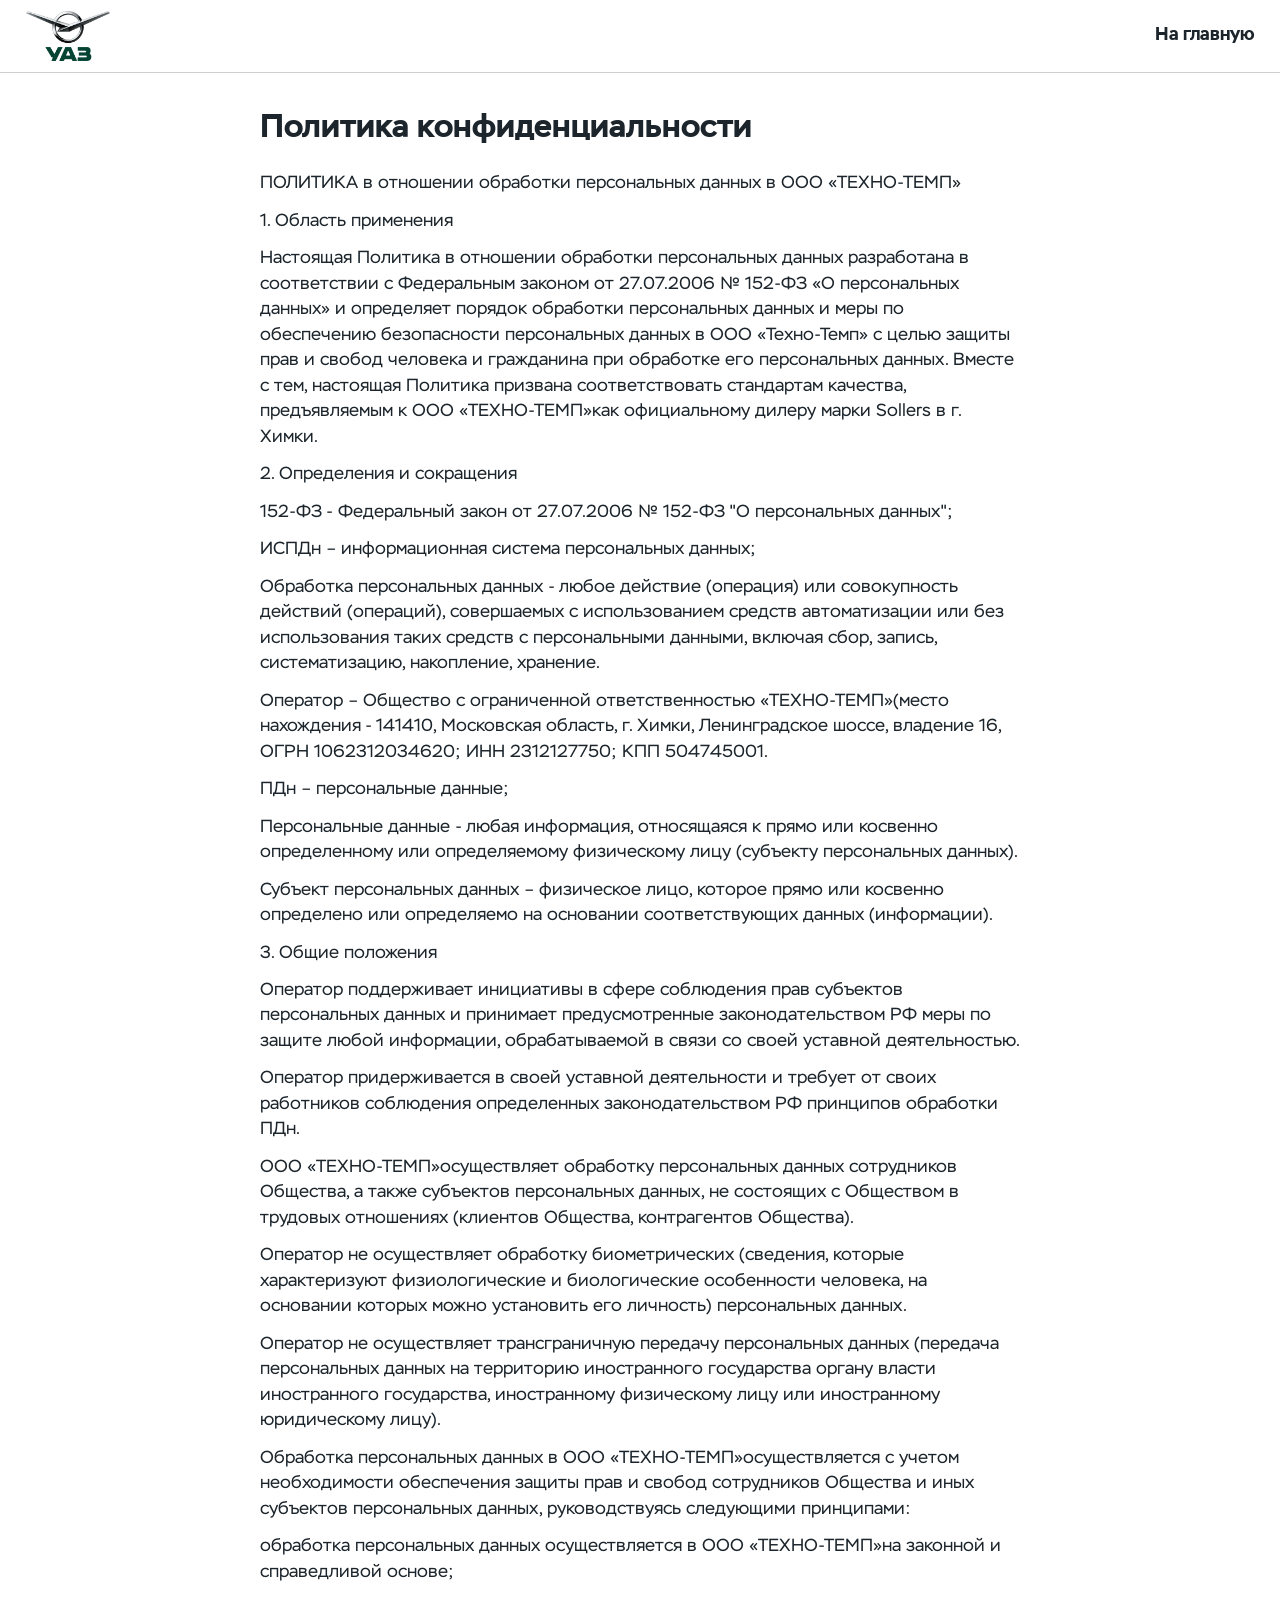
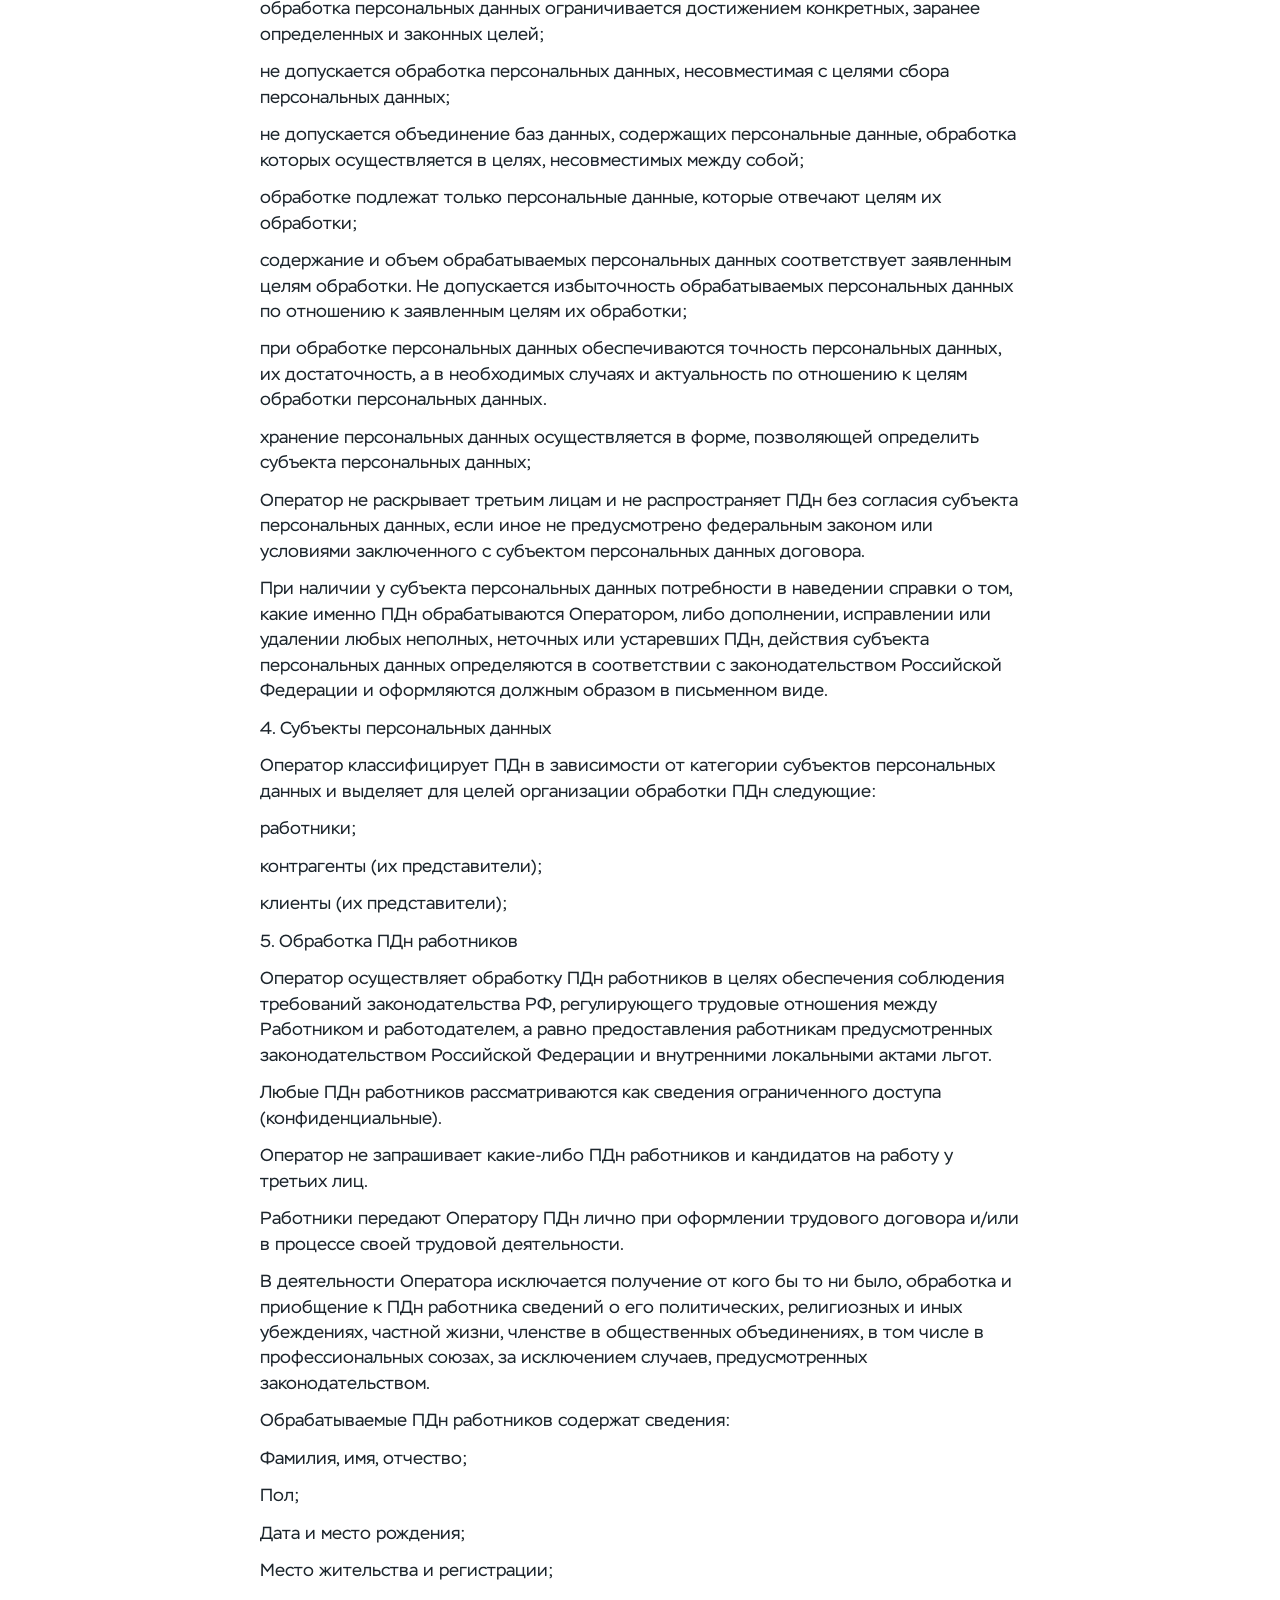
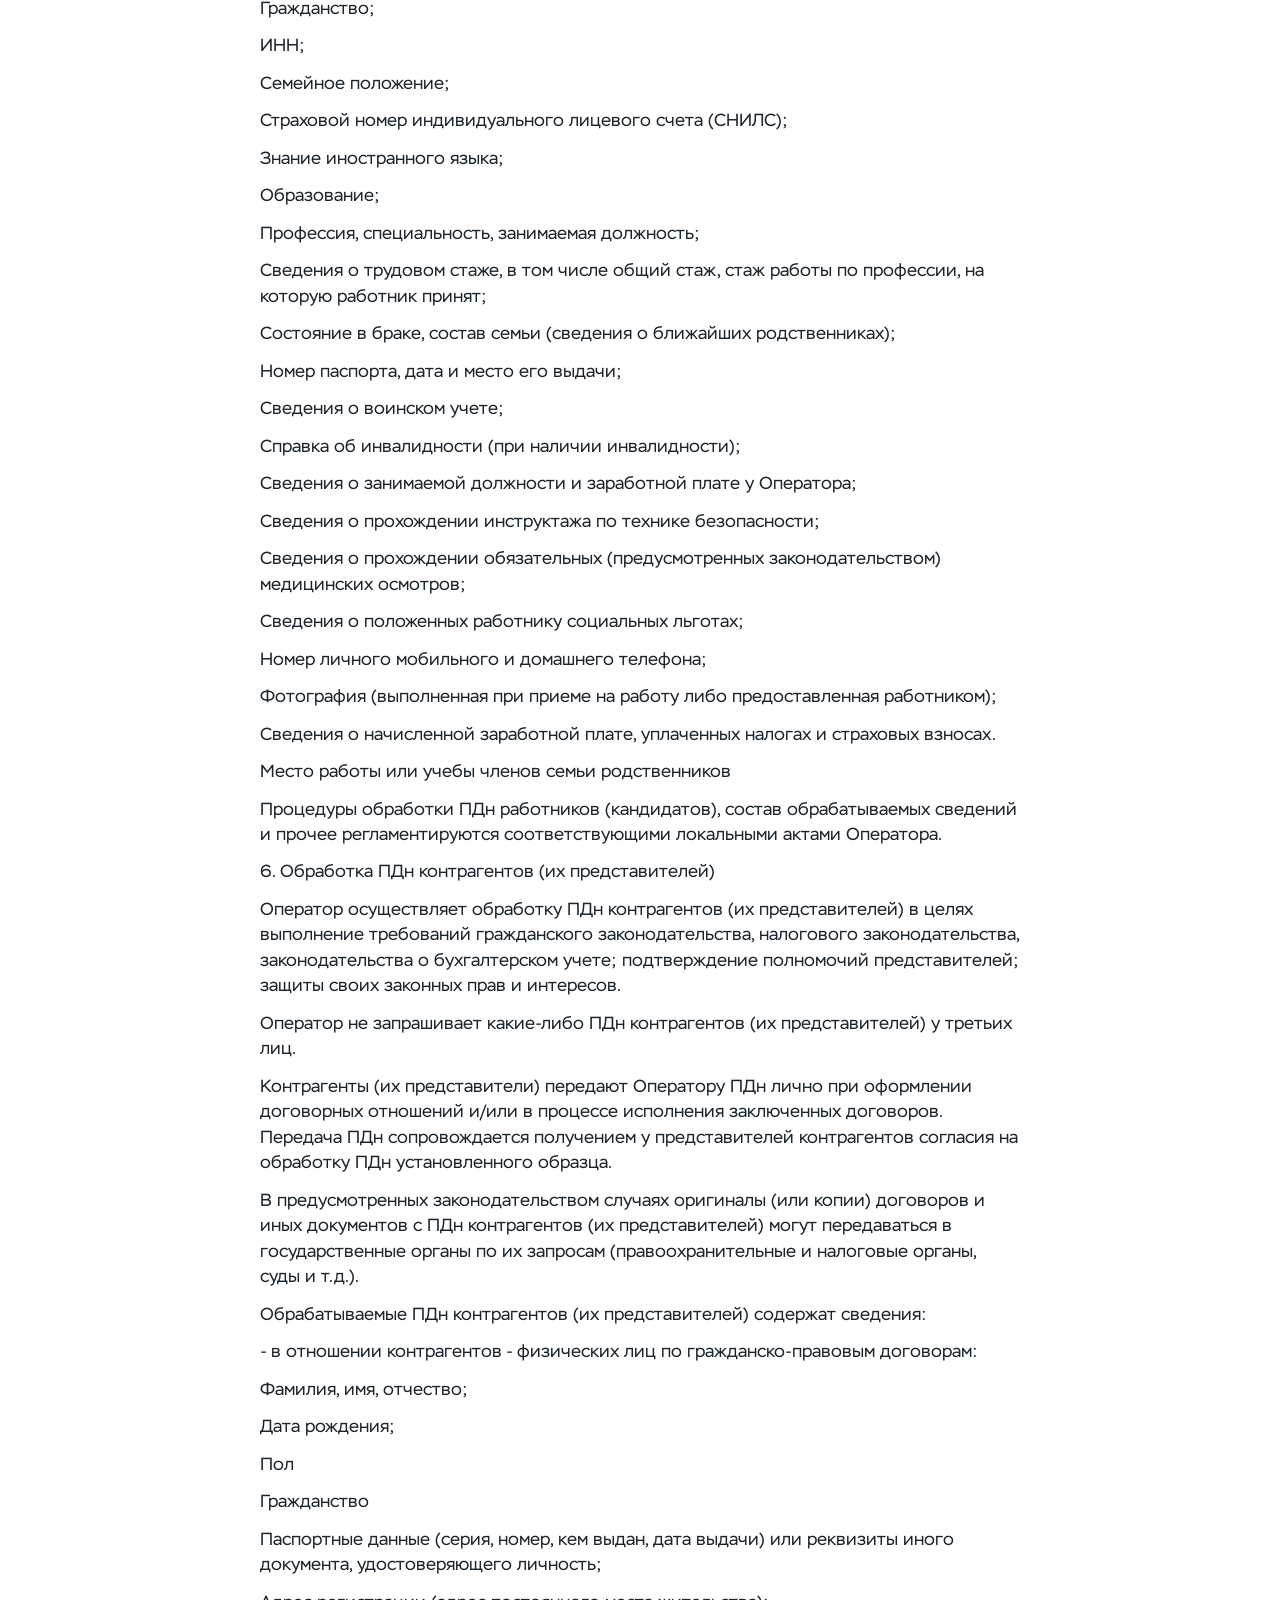
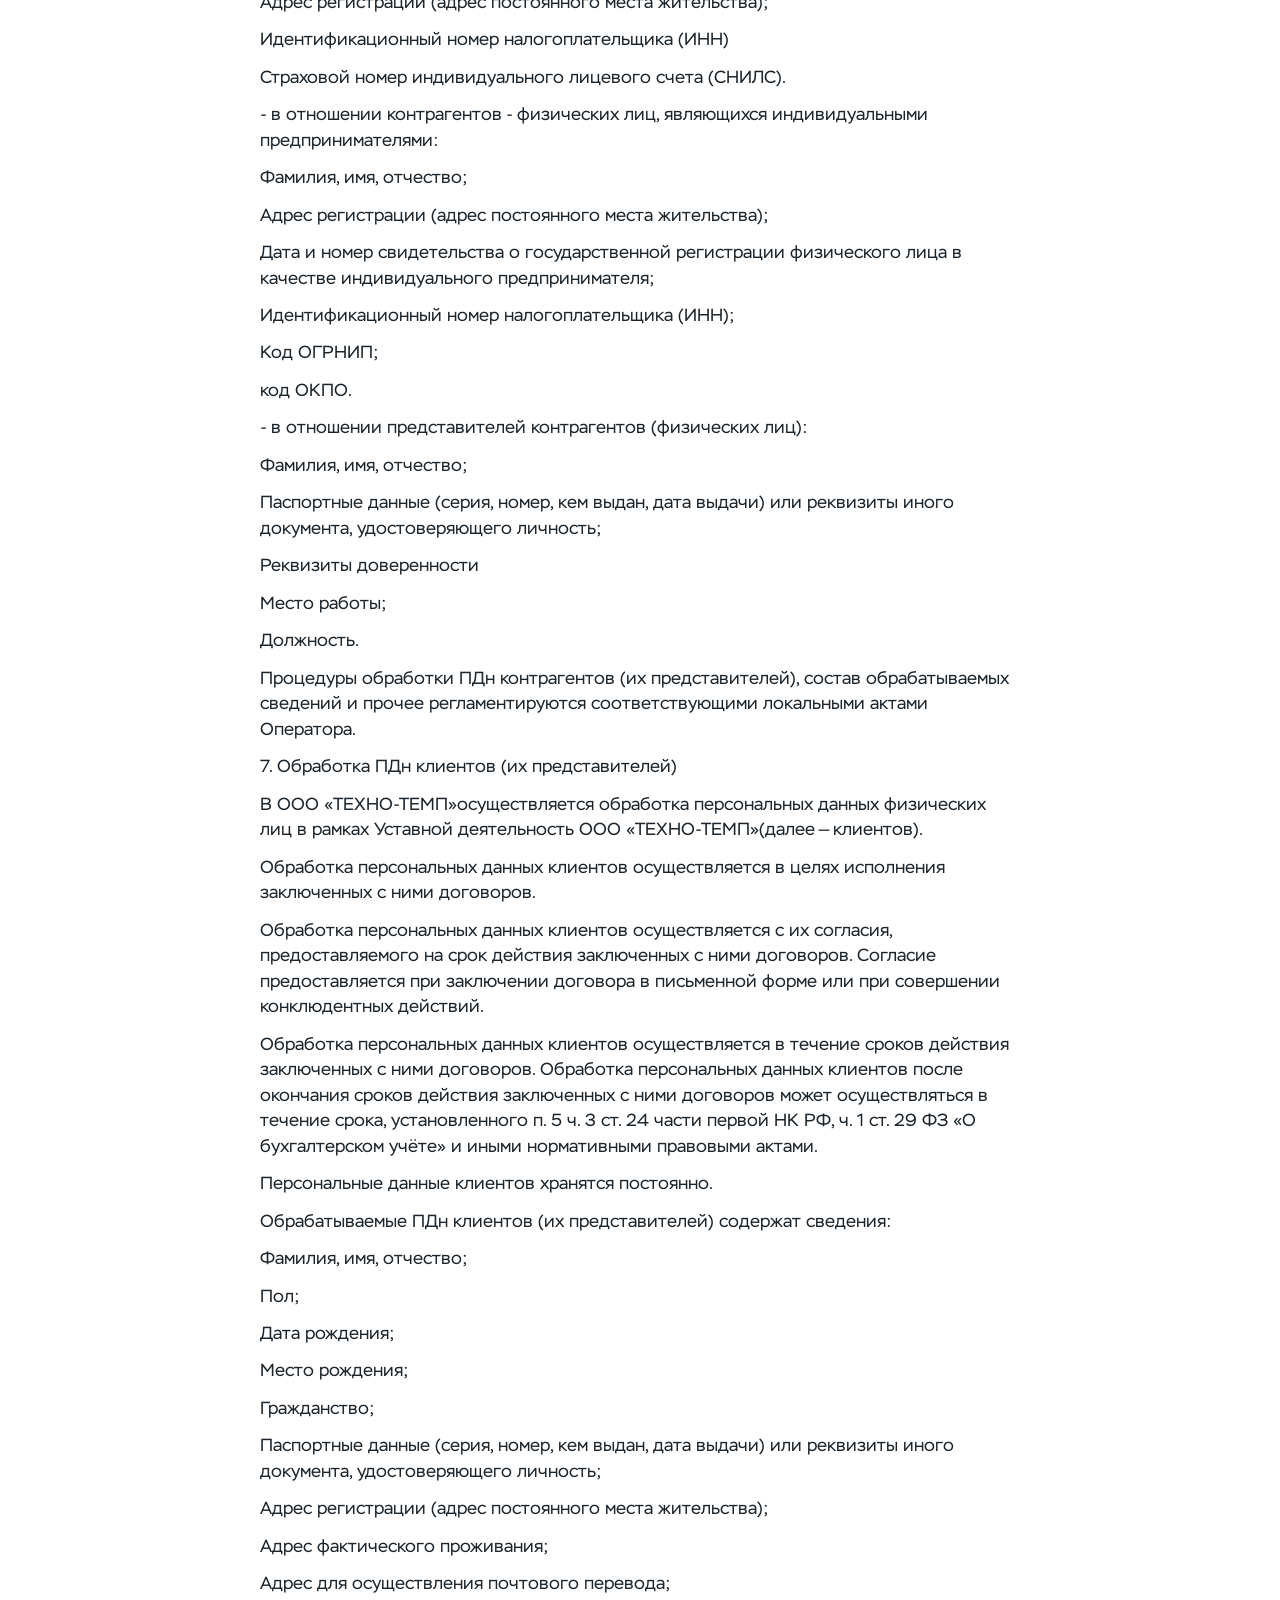
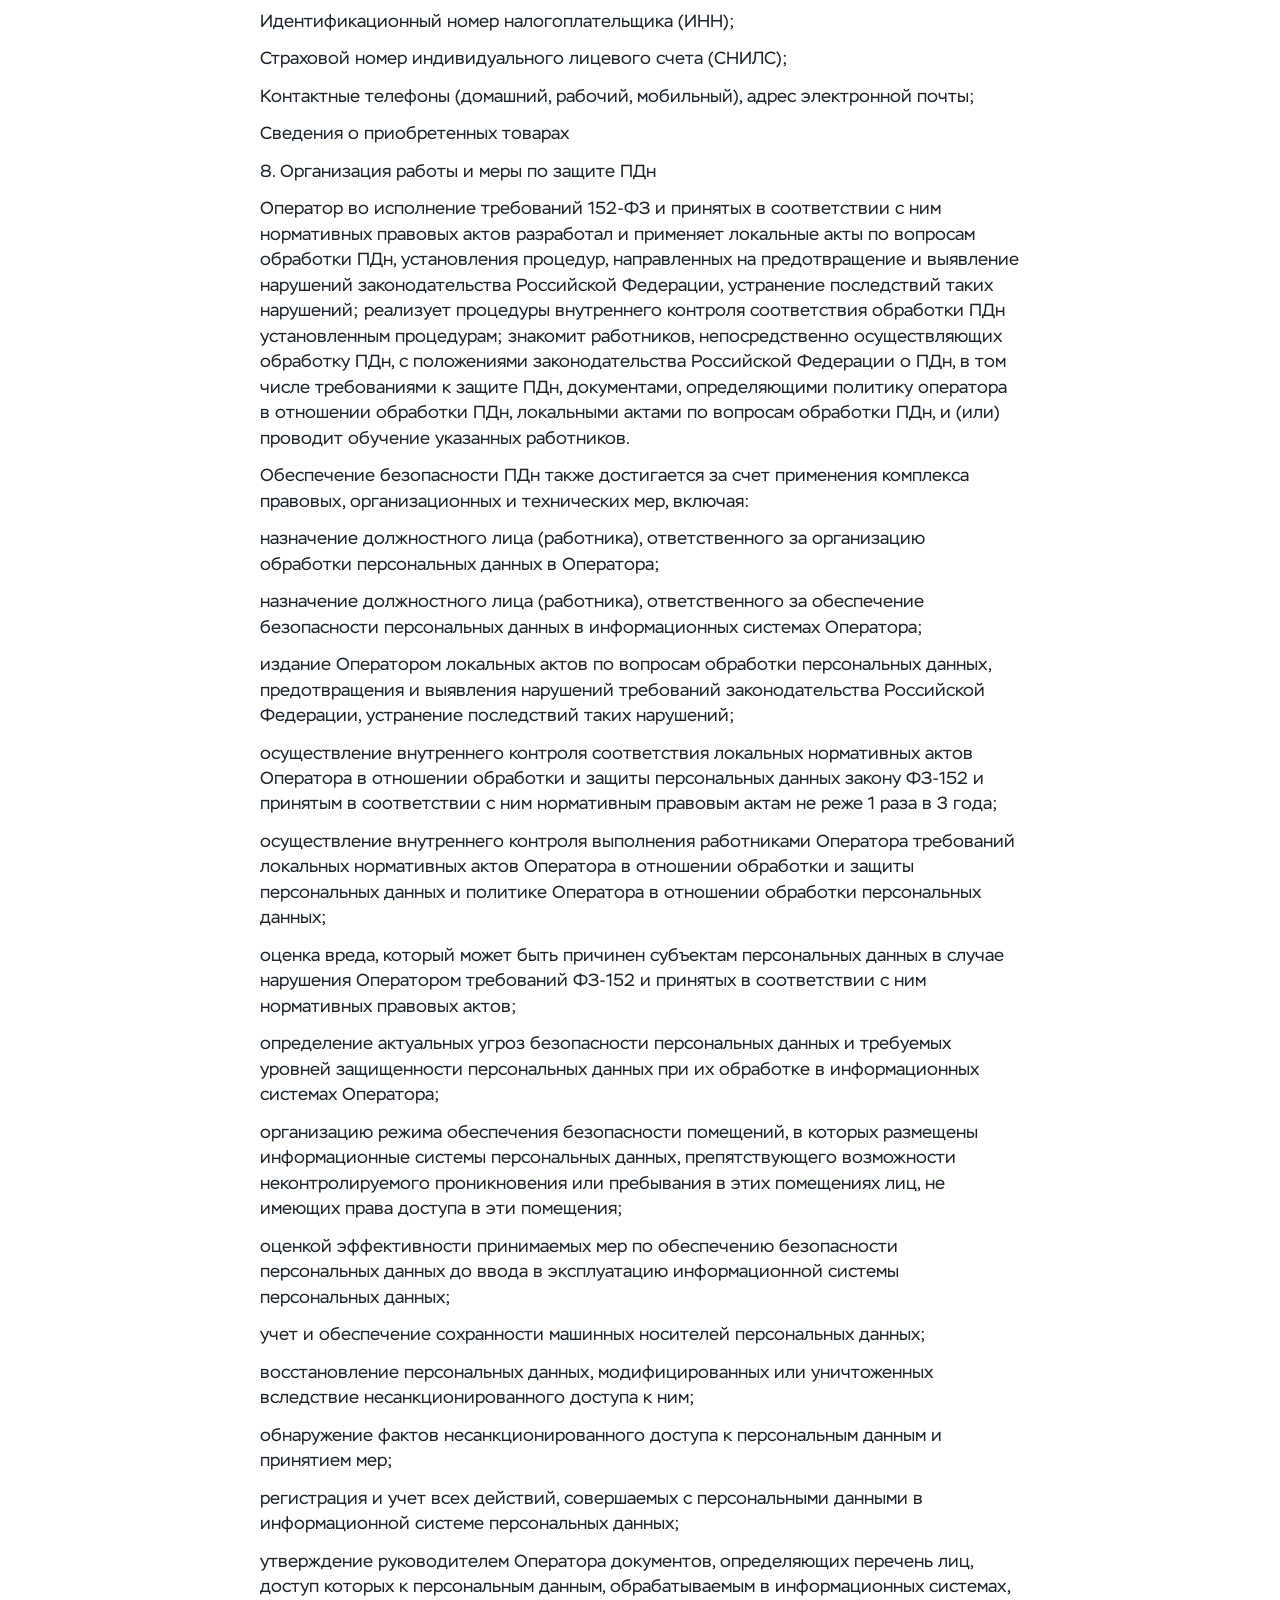
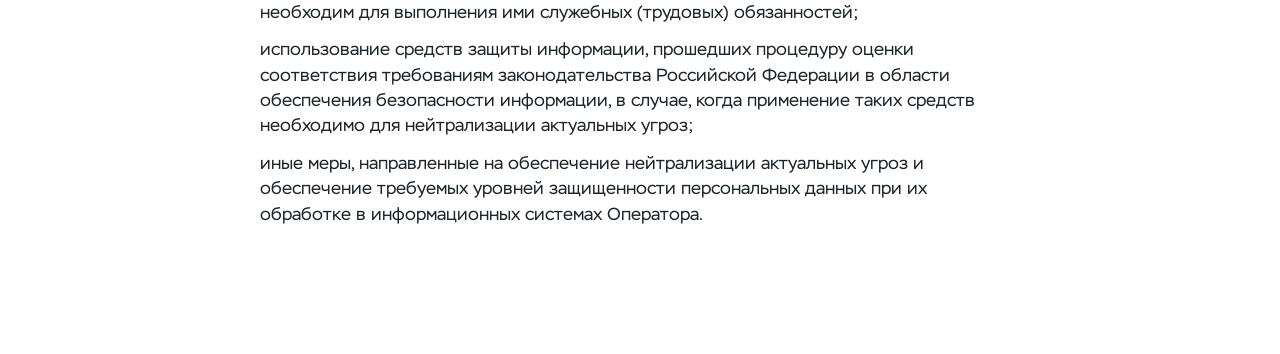
==== pages/privacy.html @ 2e828e27 "Initial commit" ====
<!DOCTYPE html>
<html lang="ru">
<head>
  <meta charset="utf-8">
  <meta name="viewport" content="width=device-width, initial-scale=1">
  <title>Политика конфиденциальности — УАЗ Химки</title>
  <link rel="icon" href="../favicon.ico" sizes="any">
  <link rel="icon" href="../img/favicon/favicon-32.png" type="image/png" sizes="32x32">
  <link rel="apple-touch-icon" href="../img/favicon/apple-touch-icon.png">
  <link rel="stylesheet" href="../css/base.css">
</head>
<body>
  <header class="legal-bar">
    <div class="legal-bar__inner container">
      <a href="../index.html"><img class="legal-bar__logo" src="../img/logo/uaz.png" alt="УАЗ"></a>
      <a class="legal-bar__back" href="../index.html">На главную</a>
    </div>
  </header>
  <main class="legal">
    <h1>Политика конфиденциальности</h1>
<p>ПОЛИТИКА в отношении обработки персональных данных в ООО «ТЕХНО-ТЕМП»</p>
<p>1. Область применения</p>
<p>Настоящая Политика в отношении обработки персональных данных разработана в соответствии с Федеральным законом от 27.07.2006 № 152-ФЗ «О персональных данных» и определяет порядок обработки персональных данных и меры по обеспечению безопасности персональных данных в ООО «Техно-Темп» с целью защиты прав и свобод человека и гражданина при обработке его персональных данных. Вместе с тем, настоящая Политика призвана соответствовать стандартам качества, предъявляемым к ООО «ТЕХНО-ТЕМП»как официальному дилеру марки Sollers в г. Химки.</p>
<p>2. Определения и сокращения</p>
<p>152-ФЗ - Федеральный закон от 27.07.2006 № 152-ФЗ &quot;О персональных данных&quot;;</p>
<p>ИСПДн – информационная система персональных данных;</p>
<p>Обработка персональных данных - любое действие (операция) или совокупность действий (операций), совершаемых с использованием средств автоматизации или без использования таких средств с персональными данными, включая сбор, запись, систематизацию, накопление, хранение.</p>
<p>Оператор – Общество с ограниченной ответственностью «ТЕХНО-ТЕМП»(место нахождения - 141410, Московская область, г. Химки, Ленинградское шоссе, владение 16, ОГРН 1062312034620; ИНН 2312127750; КПП 504745001.</p>
<p>ПДн – персональные данные;</p>
<p>Персональные данные - любая информация, относящаяся к прямо или косвенно определенному или определяемому физическому лицу (субъекту персональных данных).</p>
<p>Субъект персональных данных – физическое лицо, которое прямо или косвенно определено или определяемо на основании соответствующих данных (информации).</p>
<p>3. Общие положения</p>
<p>Оператор поддерживает инициативы в сфере соблюдения прав субъектов персональных данных и принимает предусмотренные законодательством РФ меры по защите любой информации, обрабатываемой в связи со своей уставной деятельностью.</p>
<p>Оператор придерживается в своей уставной деятельности и требует от своих работников соблюдения определенных законодательством РФ принципов обработки ПДн.</p>
<p>ООО «ТЕХНО-ТЕМП»осуществляет обработку персональных данных сотрудников Общества, а также субъектов персональных данных, не состоящих с Обществом в трудовых отношениях (клиентов Общества, контрагентов Общества).</p>
<p>Оператор не осуществляет обработку биометрических (сведения, которые характеризуют физиологические и биологические особенности человека, на основании которых можно установить его личность) персональных данных.</p>
<p>Оператор не осуществляет трансграничную передачу персональных данных (передача персональных данных на территорию иностранного государства органу власти иностранного государства, иностранному физическому лицу или иностранному юридическому лицу).</p>
<p>Обработка персональных данных в ООО «ТЕХНО-ТЕМП»осуществляется с учетом необходимости обеспечения защиты прав и свобод сотрудников Общества и иных субъектов персональных данных, руководствуясь следующими принципами:</p>
<p>обработка персональных данных осуществляется в ООО «ТЕХНО-ТЕМП»на законной и справедливой основе;</p>
<p>обработка персональных данных ограничивается достижением конкретных, заранее определенных и законных целей;</p>
<p>не допускается обработка персональных данных, несовместимая с целями сбора персональных данных;</p>
<p>не допускается объединение баз данных, содержащих персональные данные, обработка которых осуществляется в целях, несовместимых между собой;</p>
<p>обработке подлежат только персональные данные, которые отвечают целям их обработки;</p>
<p>содержание и объем обрабатываемых персональных данных соответствует заявленным целям обработки. Не допускается избыточность обрабатываемых персональных данных по отношению к заявленным целям их обработки;</p>
<p>при обработке персональных данных обеспечиваются точность персональных данных, их достаточность, а в необходимых случаях и актуальность по отношению к целям обработки персональных данных.</p>
<p>хранение персональных данных осуществляется в форме, позволяющей определить субъекта персональных данных;</p>
<p>Оператор не раскрывает третьим лицам и не распространяет ПДн без согласия субъекта персональных данных, если иное не предусмотрено федеральным законом или условиями заключенного с субъектом персональных данных договора.</p>
<p>При наличии у субъекта персональных данных потребности в наведении справки о том, какие именно ПДн обрабатываются Оператором, либо дополнении, исправлении или удалении любых неполных, неточных или устаревших ПДн, действия субъекта персональных данных определяются в соответствии с законодательством Российской Федерации и оформляются должным образом в письменном виде.</p>
<p>4. Субъекты персональных данных</p>
<p>Оператор классифицирует ПДн в зависимости от категории субъектов персональных данных и выделяет для целей организации обработки ПДн следующие:</p>
<p>работники;</p>
<p>контрагенты (их представители);</p>
<p>клиенты (их представители);</p>
<p>5. Обработка ПДн работников</p>
<p>Оператор осуществляет обработку ПДн работников в целях обеспечения соблюдения требований законодательства РФ, регулирующего трудовые отношения между Работником и работодателем, а равно предоставления работникам предусмотренных законодательством Российской Федерации и внутренними локальными актами льгот.</p>
<p>Любые ПДн работников рассматриваются как сведения ограниченного доступа (конфиденциальные).</p>
<p>Оператор не запрашивает какие-либо ПДн работников и кандидатов на работу у третьих лиц.</p>
<p>Работники передают Оператору ПДн лично при оформлении трудового договора и/или в процессе своей трудовой деятельности.</p>
<p>В деятельности Оператора исключается получение от кого бы то ни было, обработка и приобщение к ПДн работника сведений о его политических, религиозных и иных убеждениях, частной жизни, членстве в общественных объединениях, в том числе в профессиональных союзах, за исключением случаев, предусмотренных законодательством.</p>
<p>Обрабатываемые ПДн работников содержат сведения:</p>
<p>Фамилия, имя, отчество;</p>
<p>Пол;</p>
<p>Дата и место рождения;</p>
<p>Место жительства и регистрации;</p>
<p>Гражданство;</p>
<p>ИНН;</p>
<p>Семейное положение;</p>
<p>Страховой номер индивидуального лицевого счета (СНИЛС);</p>
<p>Знание иностранного языка;</p>
<p>Образование;</p>
<p>Профессия, специальность, занимаемая должность;</p>
<p>Сведения о трудовом стаже, в том числе общий стаж, стаж работы по профессии, на которую работник принят;</p>
<p>Состояние в браке, состав семьи (сведения о ближайших родственниках);</p>
<p>Номер паспорта, дата и место его выдачи;</p>
<p>Сведения о воинском учете;</p>
<p>Справка об инвалидности (при наличии инвалидности);</p>
<p>Сведения о занимаемой должности и заработной плате у Оператора;</p>
<p>Сведения о прохождении инструктажа по технике безопасности;</p>
<p>Сведения о прохождении обязательных (предусмотренных законодательством) медицинских осмотров;</p>
<p>Сведения о положенных работнику социальных льготах;</p>
<p>Номер личного мобильного и домашнего телефона;</p>
<p>Фотография (выполненная при приеме на работу либо предоставленная работником);</p>
<p>Сведения о начисленной заработной плате, уплаченных налогах и страховых взносах.</p>
<p>Место работы или учебы членов семьи родственников</p>
<p>Процедуры обработки ПДн работников (кандидатов), состав обрабатываемых сведений и прочее регламентируются соответствующими локальными актами Оператора.</p>
<p>6. Обработка ПДн контрагентов (их представителей)</p>
<p>Оператор осуществляет обработку ПДн контрагентов (их представителей) в целях выполнение требований гражданского законодательства, налогового законодательства, законодательства о бухгалтерском учете; подтверждение полномочий представителей; защиты своих законных прав и интересов.</p>
<p>Оператор не запрашивает какие-либо ПДн контрагентов (их представителей) у третьих лиц.</p>
<p>Контрагенты (их представители) передают Оператору ПДн лично при оформлении договорных отношений и/или в процессе исполнения заключенных договоров. Передача ПДн сопровождается получением у представителей контрагентов согласия на обработку ПДн установленного образца.</p>
<p>В предусмотренных законодательством случаях оригиналы (или копии) договоров и иных документов с ПДн контрагентов (их представителей) могут передаваться в государственные органы по их запросам (правоохранительные и налоговые органы, суды и т.д.).</p>
<p>Обрабатываемые ПДн контрагентов (их представителей) содержат сведения:</p>
<p>- в отношении контрагентов - физических лиц по гражданско-правовым договорам:</p>
<p>Фамилия, имя, отчество;</p>
<p>Дата рождения;</p>
<p>Пол</p>
<p>Гражданство</p>
<p>Паспортные данные (серия, номер, кем выдан, дата выдачи) или реквизиты иного документа, удостоверяющего личность;</p>
<p>Адрес регистрации (адрес постоянного места жительства);</p>
<p>Идентификационный номер налогоплательщика (ИНН)</p>
<p>Страховой номер индивидуального лицевого счета (СНИЛС).</p>
<p>- в отношении контрагентов - физических лиц, являющихся индивидуальными предпринимателями:</p>
<p>Фамилия, имя, отчество;</p>
<p>Адрес регистрации (адрес постоянного места жительства);</p>
<p>Дата и номер свидетельства о государственной регистрации физического лица в качестве индивидуального предпринимателя;</p>
<p>Идентификационный номер налогоплательщика (ИНН);</p>
<p>Код ОГРНИП;</p>
<p>код ОКПО.</p>
<p>- в отношении представителей контрагентов (физических лиц):</p>
<p>Фамилия, имя, отчество;</p>
<p>Паспортные данные (серия, номер, кем выдан, дата выдачи) или реквизиты иного документа, удостоверяющего личность;</p>
<p>Реквизиты доверенности</p>
<p>Место работы;</p>
<p>Должность.</p>
<p>Процедуры обработки ПДн контрагентов (их представителей), состав обрабатываемых сведений и прочее регламентируются соответствующими локальными актами Оператора.</p>
<p>7. Обработка ПДн клиентов (их представителей)</p>
<p>В ООО «ТЕХНО-ТЕМП»осуществляется обработка персональных данных физических лиц в рамках Уставной деятельность ООО «ТЕХНО-ТЕМП»(далее — клиентов).</p>
<p>Обработка персональных данных клиентов осуществляется в целях исполнения заключенных с ними договоров.</p>
<p>Обработка персональных данных клиентов осуществляется с их согласия, предоставляемого на срок действия заключенных с ними договоров. Согласие предоставляется при заключении договора в письменной форме или при совершении конклюдентных действий.</p>
<p>Обработка персональных данных клиентов осуществляется в течение сроков действия заключенных с ними договоров. Обработка персональных данных клиентов после окончания сроков действия заключенных с ними договоров может осуществляться в течение срока, установленного п. 5 ч. 3 ст. 24 части первой НК РФ, ч. 1 ст. 29 ФЗ «О бухгалтерском учёте» и иными нормативными правовыми актами.</p>
<p>Персональные данные клиентов хранятся постоянно.</p>
<p>Обрабатываемые ПДн клиентов (их представителей) содержат сведения:</p>
<p>Фамилия, имя, отчество;</p>
<p>Пол;</p>
<p>Дата рождения;</p>
<p>Место рождения;</p>
<p>Гражданство;</p>
<p>Паспортные данные (серия, номер, кем выдан, дата выдачи) или реквизиты иного документа, удостоверяющего личность;</p>
<p>Адрес регистрации (адрес постоянного места жительства);</p>
<p>Адрес фактического проживания;</p>
<p>Адрес для осуществления почтового перевода;</p>
<p>Идентификационный номер налогоплательщика (ИНН);</p>
<p>Страховой номер индивидуального лицевого счета (СНИЛС);</p>
<p>Контактные телефоны (домашний, рабочий, мобильный), адрес электронной почты;</p>
<p>Сведения о приобретенных товарах</p>
<p>8. Организация работы и меры по защите ПДн</p>
<p>Оператор во исполнение требований 152-ФЗ и принятых в соответствии с ним нормативных правовых актов разработал и применяет локальные акты по вопросам обработки ПДн, установления процедур, направленных на предотвращение и выявление нарушений законодательства Российской Федерации, устранение последствий таких нарушений; реализует процедуры внутреннего контроля соответствия обработки ПДн установленным процедурам; знакомит работников, непосредственно осуществляющих обработку ПДн, с положениями законодательства Российской Федерации о ПДн, в том числе требованиями к защите ПДн, документами, определяющими политику оператора в отношении обработки ПДн, локальными актами по вопросам обработки ПДн, и (или) проводит обучение указанных работников.</p>
<p>Обеспечение безопасности ПДн также достигается за счет применения комплекса правовых, организационных и технических мер, включая:</p>
<p>назначение должностного лица (работника), ответственного за организацию обработки персональных данных в Оператора;</p>
<p>назначение должностного лица (работника), ответственного за обеспечение безопасности персональных данных в информационных системах Оператора;</p>
<p>издание Оператором локальных актов по вопросам обработки персональных данных, предотвращения и выявления нарушений требований законодательства Российской Федерации, устранение последствий таких нарушений;</p>
<p>осуществление внутреннего контроля соответствия локальных нормативных актов Оператора в отношении обработки и защиты персональных данных закону ФЗ-152 и принятым в соответствии с ним нормативным правовым актам не реже 1 раза в 3 года;</p>
<p>осуществление внутреннего контроля выполнения работниками Оператора требований локальных нормативных актов Оператора в отношении обработки и защиты персональных данных и политике Оператора в отношении обработки персональных данных;</p>
<p>оценка вреда, который может быть причинен субъектам персональных данных в случае нарушения Оператором требований ФЗ-152 и принятых в соответствии с ним нормативных правовых актов;</p>
<p>определение актуальных угроз безопасности персональных данных и требуемых уровней защищенности персональных данных при их обработке в информационных системах Оператора;</p>
<p>организацию режима обеспечения безопасности помещений, в которых размещены информационные системы персональных данных, препятствующего возможности неконтролируемого проникновения или пребывания в этих помещениях лиц, не имеющих права доступа в эти помещения;</p>
<p>оценкой эффективности принимаемых мер по обеспечению безопасности персональных данных до ввода в эксплуатацию информационной системы персональных данных;</p>
<p>учет и обеспечение сохранности машинных носителей персональных данных;</p>
<p>восстановление персональных данных, модифицированных или уничтоженных вследствие несанкционированного доступа к ним;</p>
<p>обнаружение фактов несанкционированного доступа к персональным данным и принятием мер;</p>
<p>регистрация и учет всех действий, совершаемых с персональными данными в информационной системе персональных данных;</p>
<p>утверждение руководителем Оператора документов, определяющих перечень лиц, доступ которых к персональным данным, обрабатываемым в информационных системах, необходим для выполнения ими служебных (трудовых) обязанностей;</p>
<p>использование средств защиты информации, прошедших процедуру оценки соответствия требованиям законодательства Российской Федерации в области обеспечения безопасности информации, в случае, когда применение таких средств необходимо для нейтрализации актуальных угроз;</p>
<p>иные меры, направленные на обеспечение нейтрализации актуальных угроз и обеспечение требуемых уровней защищенности персональных данных при их обработке в информационных системах Оператора.</p>

  </main>
</body>
</html>
---- css/base.css ----
@import url("fonts.css");
@import url("blocks/button.css");
@import url("blocks/form.css");
@import url("blocks/header.css");
@import url("blocks/hero.css");
@import url("blocks/timer.css");
@import url("blocks/catalog.css");
@import url("blocks/credit.css");
@import url("blocks/trims.css");
@import url("blocks/tradein.css");
@import url("blocks/contacts.css");
@import url("blocks/ticker.css");
@import url("blocks/footer.css");
@import url("blocks/note.css");
@import url("blocks/popup.css");
@import url("blocks/cookie.css");
@import url("blocks/legal.css");

/* УАЗ брендбук 2024 §3.1 Stem + веса как на uaz.ru; fallback Arial */
:root {
  /* Breakpoints (mobile-first): 480 / 768 / 992 / 1100 / 1280 */
  /* Palette: УАЗ брендбук 2024
     Основные: зелёный #014637 (фирменный), белый #FFFFFF, графит #1C252C
     Доп.: оранжевый #E05930, красный #E84B37 (акцент новых моделей) */
  --color-white: #ffffff;
  --color-green: #014637;
  --color-graphite: #1c252c;
  --color-graphite-rgb: 28, 37, 44;
  --color-orange: #e05930;
  --color-red: #e84b37;
  --color-onyx: var(--color-graphite);
  --color-bg: var(--color-white);
  --color-text: var(--color-graphite);
  --color-muted: color-mix(in srgb, var(--color-graphite) 58%, var(--color-white));
  --color-line: color-mix(in srgb, var(--color-graphite) 22%, var(--color-white));
  --color-grey: var(--color-muted);
  --color-accent: var(--color-green);
  --color-accent-dark: color-mix(in srgb, var(--color-green) 82%, #000000);
  /* Коммерческий оффер (выгода, цифры акции) — доп. цвет брендбука, не primary CTA */
  --color-offer: var(--color-orange);
  --color-offer-dark: color-mix(in srgb, var(--color-orange) 82%, #000000);
  --color-soft: var(--color-white);
  --color-danger: var(--color-red);
  --font-main: "Stem", Arial, Helvetica, sans-serif;
  --font-price: "Stem", Arial, Helvetica, sans-serif;
  /* Stem: Light / Regular / Medium / Bold — те же numeric weights, что на uaz.ru */
  --fw-light: 100;
  --fw-regular: 300;
  --fw-medium: 400;
  --fw-bold: 600;
  --header-height: 4.75rem;
  --ticker-height: calc(var(--text-s) * 1.45 + var(--space-s) * 2);
  --page-width: 72.5rem;
  --page-gutter: clamp(1rem, 2vw, 2rem);
  --space-3xs: 0.25rem;
  --space-2xs: 0.5rem;
  --space-xs: 0.75rem;
  --space-s: 1rem;
  --space-m: 1.5rem;
  --space-l: 2rem;
  --space-xl: 4rem;
  --text-xs: clamp(0.75rem, 0.7rem + 0.2vw, 0.8125rem);
  --text-s: clamp(0.875rem, 0.8rem + 0.25vw, 1rem);
  --text-m: clamp(1rem, 0.9rem + 0.35vw, 1.125rem);
  --text-l: clamp(1.25rem, 1rem + 0.9vw, 1.75rem);
  --text-xl: clamp(1.75rem, 1.15rem + 1.8vw, 2.5rem);
  --text-hero: clamp(2.15rem, 1.2rem + 3vw, 3.5rem);
  --motion: 0.4s ease-in-out;
  --radius-card: 0.75rem;
  --radius-control: 0.35rem;
}

*,
*::before,
*::after {
  box-sizing: border-box;
}

html {
  font-size: clamp(15px, 13.5px + 0.35vw, 18px);
  scroll-behavior: smooth;
  scroll-padding-top: calc(var(--header-offset, var(--header-height)) + var(--space-s));
}

body {
  margin: 0;
  padding-bottom: var(--ticker-height);
  font-family: var(--font-main);
  font-size: var(--text-s);
  font-weight: var(--fw-regular);
  line-height: 1.45;
  color: var(--color-text);
  background: var(--color-bg);
  -webkit-font-smoothing: antialiased;
  -moz-osx-font-smoothing: grayscale;
}

img {
  max-width: 100%;
  height: auto;
  display: block;
}

button,
input,
textarea,
select {
  font: inherit;
  color: inherit;
}

button {
  -webkit-appearance: none;
  appearance: none;
}

a {
  color: inherit;
}

h1,
h2,
h3,
p {
  margin: 0;
}

/*---------CONTAINER (START)--------*/
.container {
  width: min(var(--page-width), calc(100% - var(--page-gutter) * 2));
  margin-inline: auto;
}
/*---------CONTAINER (END)--------*/

.visually-hidden {
  position: absolute;
  width: 1px;
  height: 1px;
  padding: 0;
  margin: -1px;
  overflow: hidden;
  clip: rect(0, 0, 0, 0);
  white-space: nowrap;
  border: 0;
}

:focus-visible {
  outline: 2px solid var(--color-accent);
  outline-offset: 2px;
}

@media (max-width: 991px) {
  :root {
    --text-xs: 0.9375rem;
    --text-s: 1.0625rem;
    --text-m: 1.1875rem;
  }

  html {
    font-size: 17px;
  }
}

@media (prefers-reduced-motion: reduce) {
  html {
    scroll-behavior: auto;
  }
}
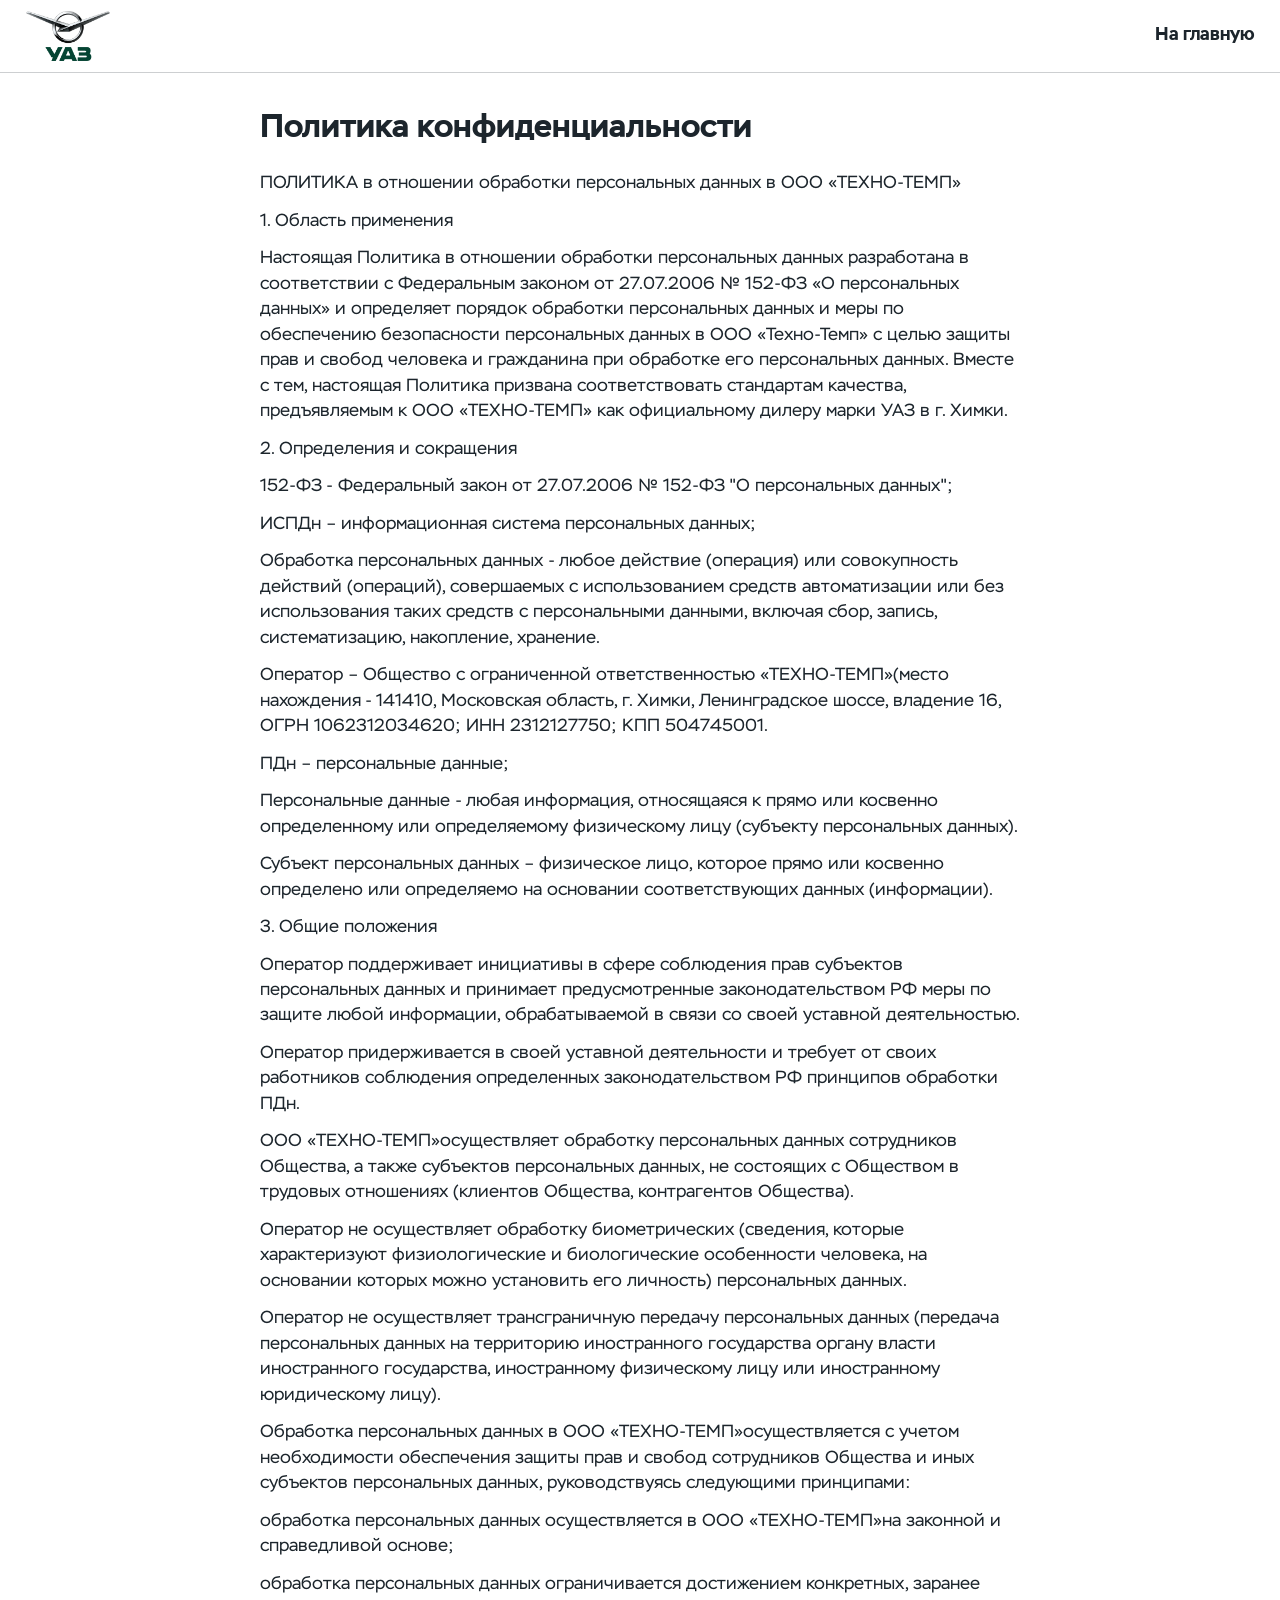
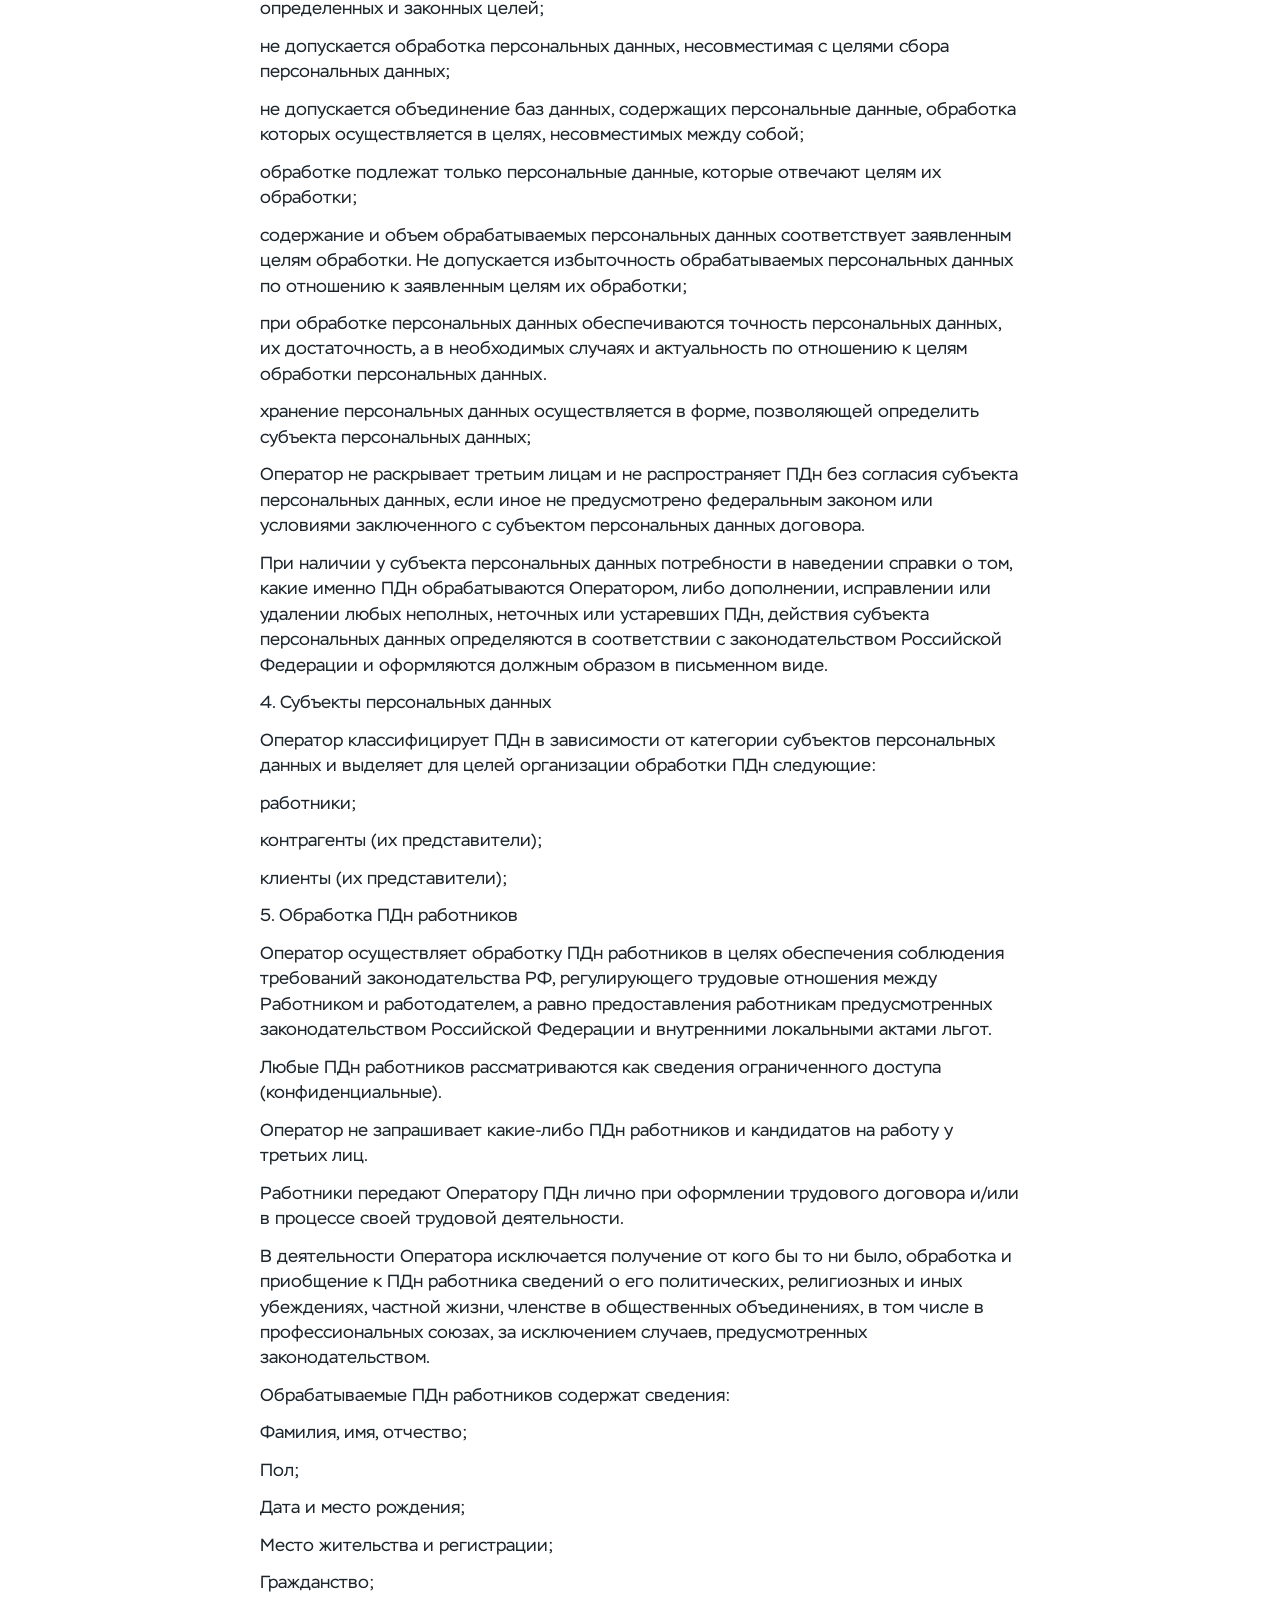
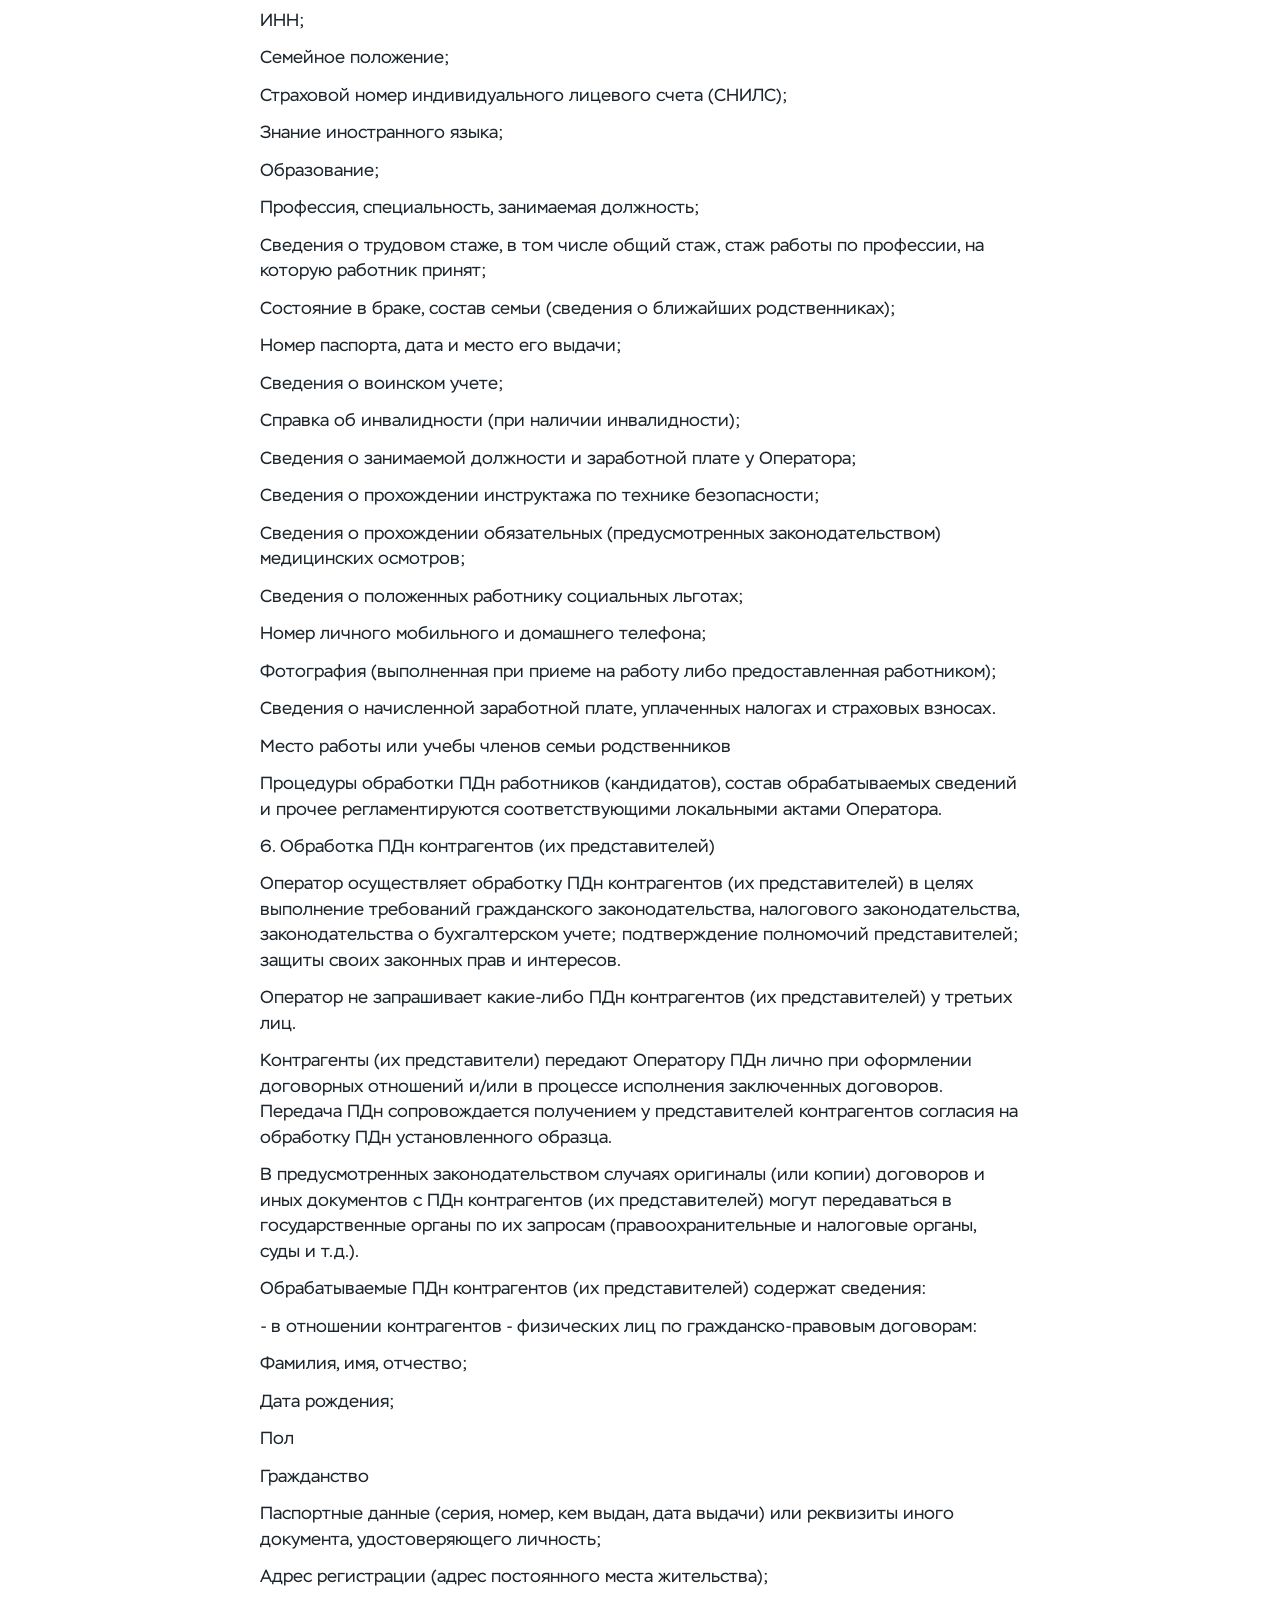
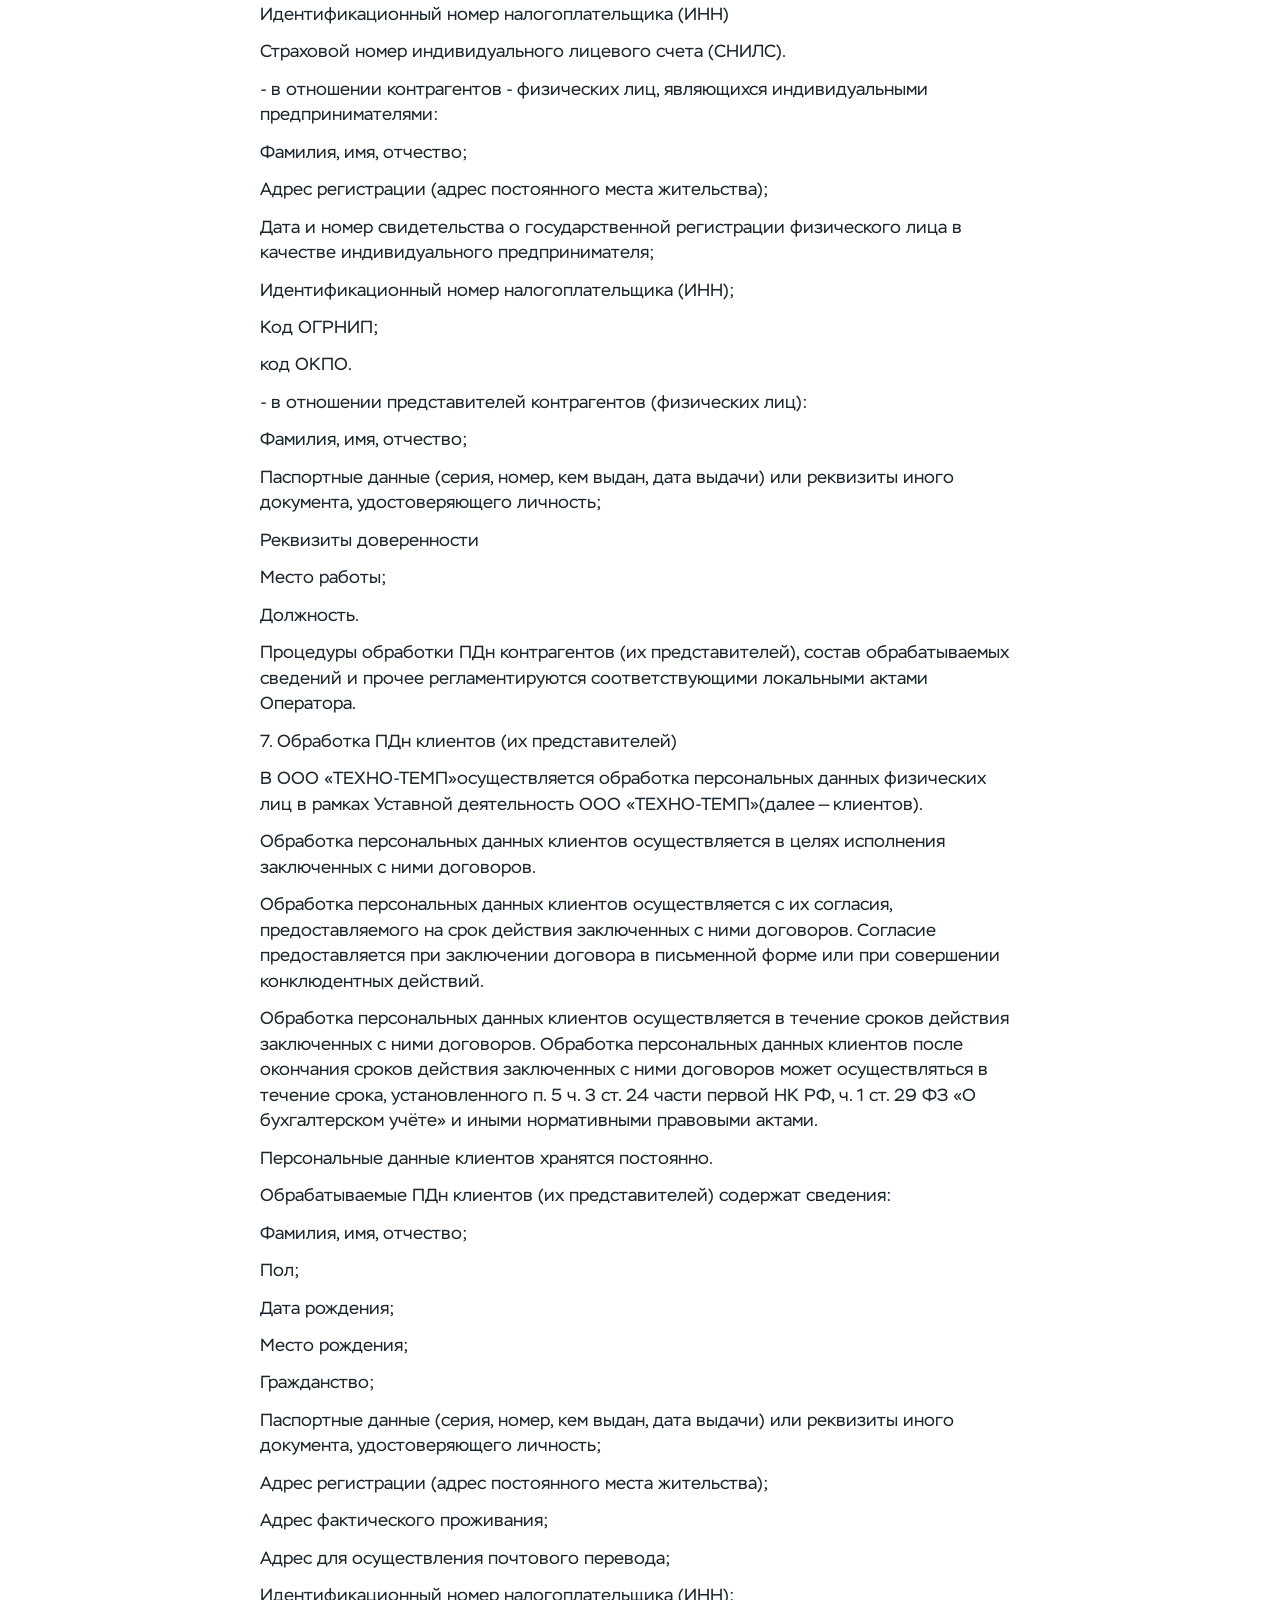
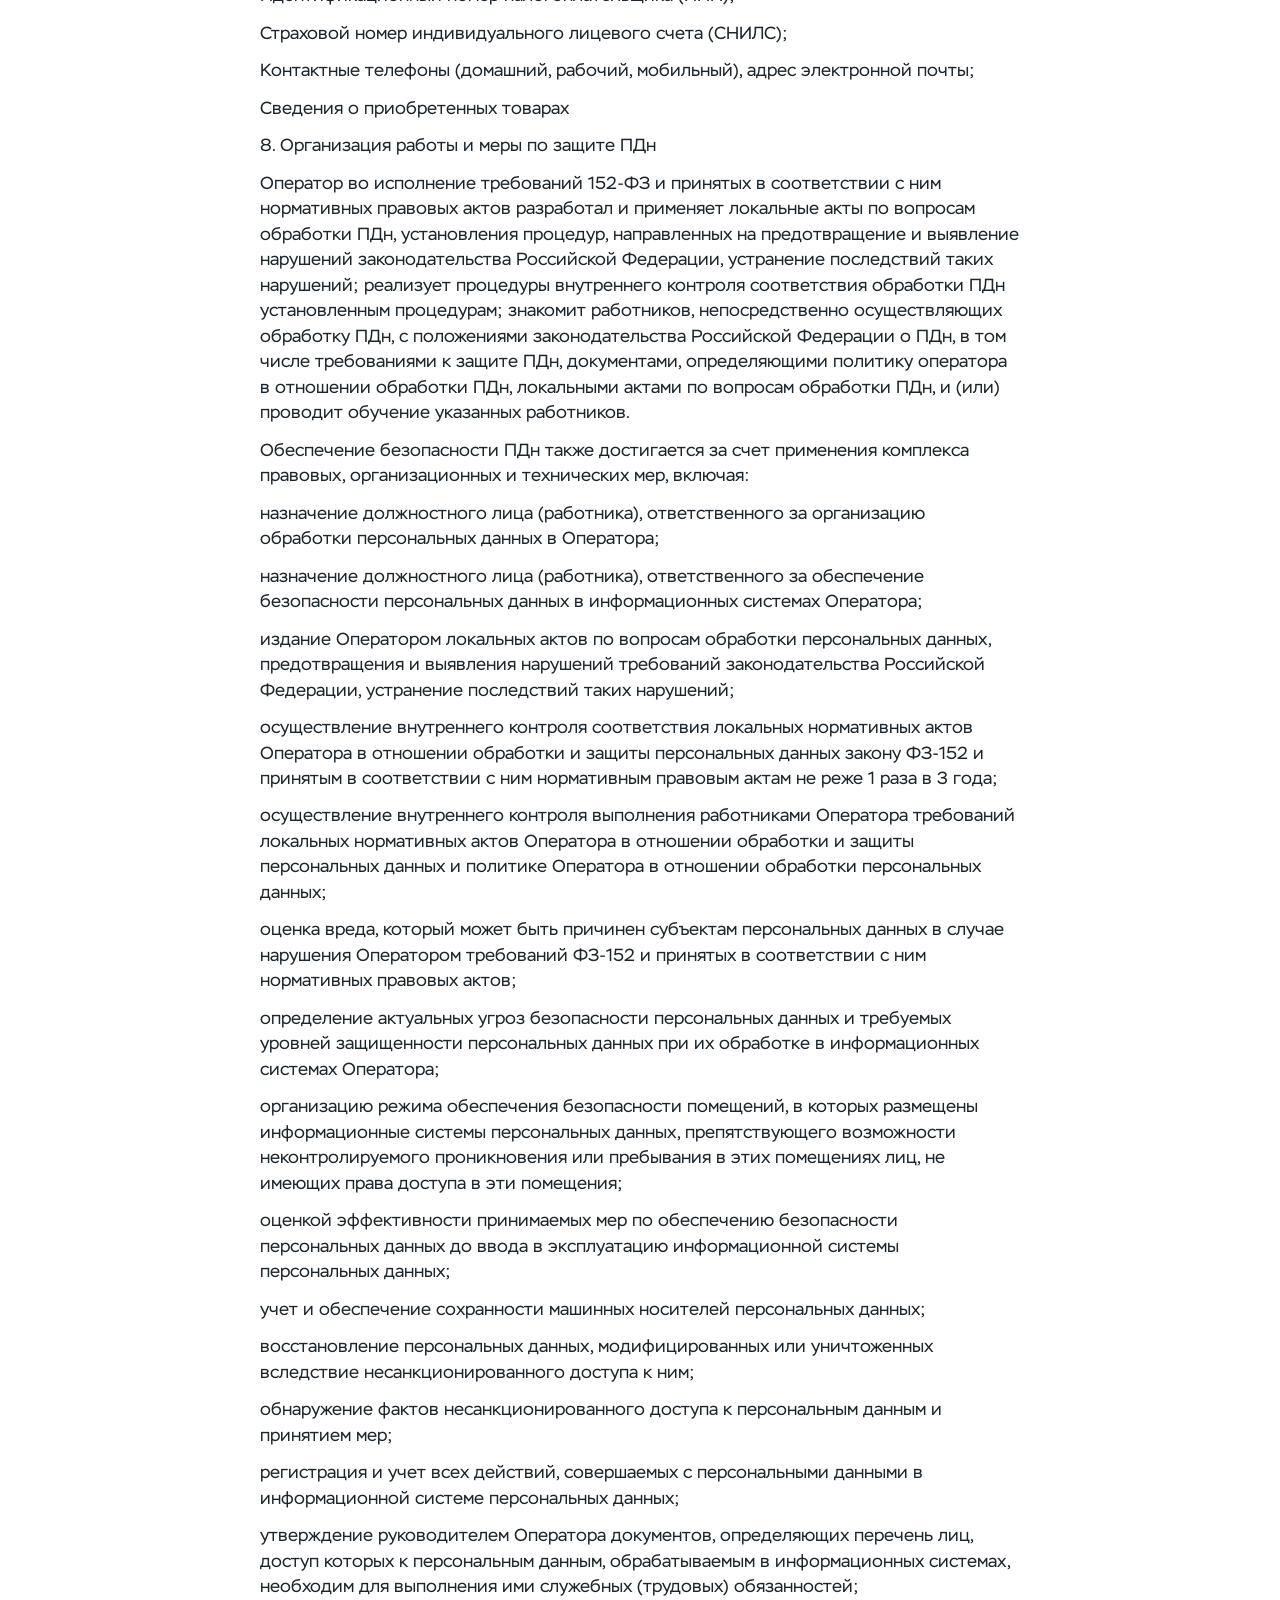
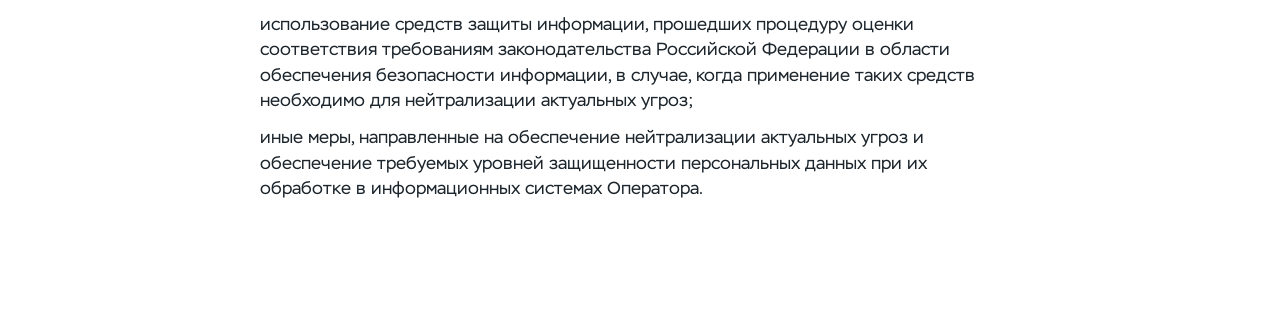
==== commit 46ebcc7d: "правки" ====
--- a/pages/privacy.html
+++ b/pages/privacy.html
@@ -20,7 +20,7 @@
     <h1>Политика конфиденциальности</h1>
 <p>ПОЛИТИКА в отношении обработки персональных данных в ООО «ТЕХНО-ТЕМП»</p>
 <p>1. Область применения</p>
-<p>Настоящая Политика в отношении обработки персональных данных разработана в соответствии с Федеральным законом от 27.07.2006 № 152-ФЗ «О персональных данных» и определяет порядок обработки персональных данных и меры по обеспечению безопасности персональных данных в ООО «Техно-Темп» с целью защиты прав и свобод человека и гражданина при обработке его персональных данных. Вместе с тем, настоящая Политика призвана соответствовать стандартам качества, предъявляемым к ООО «ТЕХНО-ТЕМП»как официальному дилеру марки Sollers в г. Химки.</p>
+<p>Настоящая Политика в отношении обработки персональных данных разработана в соответствии с Федеральным законом от 27.07.2006 № 152-ФЗ «О персональных данных» и определяет порядок обработки персональных данных и меры по обеспечению безопасности персональных данных в ООО «Техно-Темп» с целью защиты прав и свобод человека и гражданина при обработке его персональных данных. Вместе с тем, настоящая Политика призвана соответствовать стандартам качества, предъявляемым к ООО «ТЕХНО-ТЕМП» как официальному дилеру марки УАЗ в г. Химки.</p>
 <p>2. Определения и сокращения</p>
 <p>152-ФЗ - Федеральный закон от 27.07.2006 № 152-ФЗ &quot;О персональных данных&quot;;</p>
 <p>ИСПДн – информационная система персональных данных;</p>
--- a/css/base.css
+++ b/css/base.css
@@ -16,7 +16,7 @@
 @import url("blocks/cookie.css");
 @import url("blocks/legal.css");
 
-/* УАЗ брендбук 2024 §3.1 Stem + веса как на uaz.ru; fallback Arial */
+/* УАЗ брендбук fallback Arial */
 :root {
   /* Breakpoints (mobile-first): 480 / 768 / 992 / 1100 / 1280 */
   /* Palette: УАЗ брендбук 2024
@@ -43,7 +43,7 @@
   --color-danger: var(--color-red);
   --font-main: "Stem", Arial, Helvetica, sans-serif;
   --font-price: "Stem", Arial, Helvetica, sans-serif;
-  /* Stem: Light / Regular / Medium / Bold — те же numeric weights, что на uaz.ru */
+
   --fw-light: 100;
   --fw-regular: 300;
   --fw-medium: 400;
